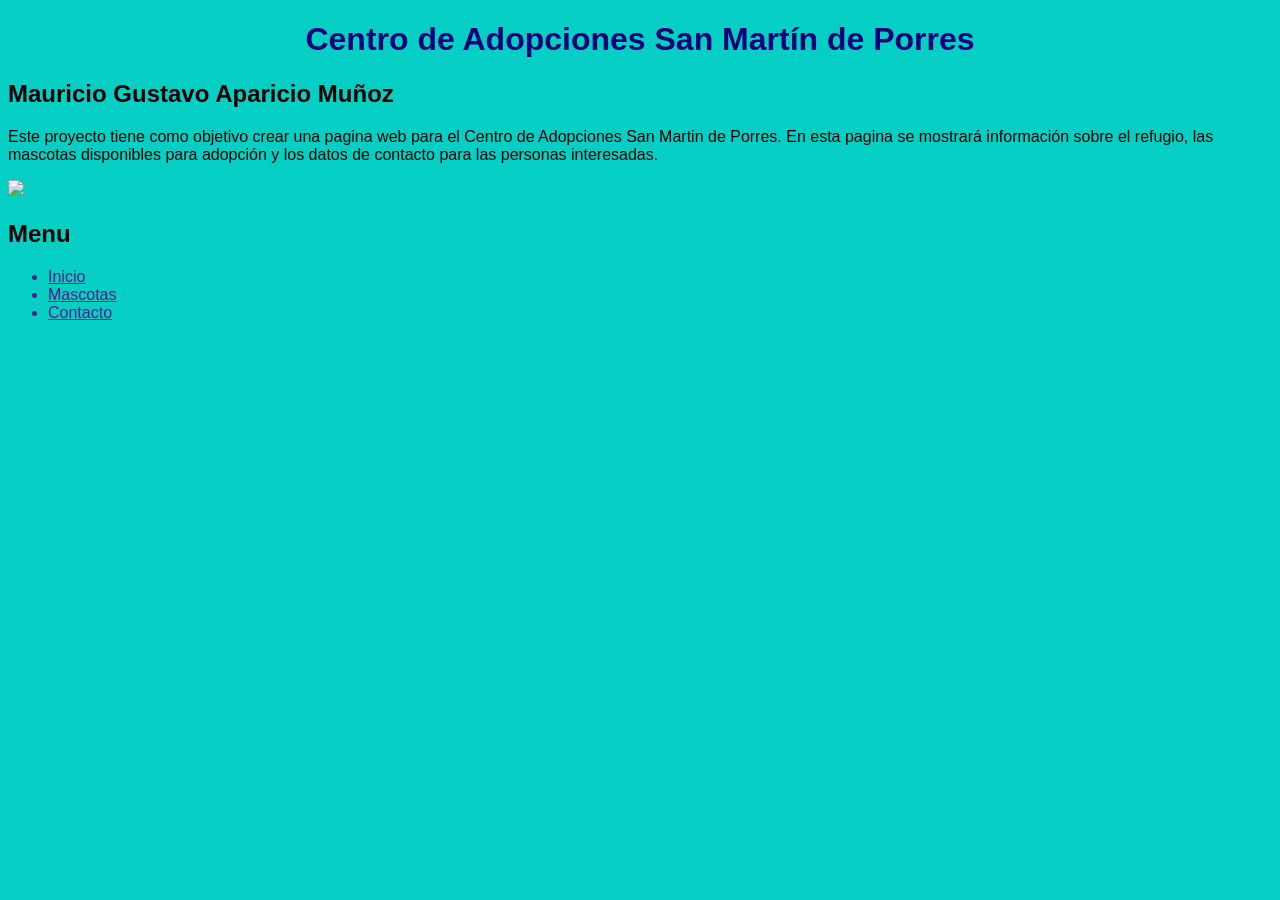
==== index.html @ 4864e640 "Commit prueba" ====
<!DOCTYPE html>
<html lang="es">
<head>
    <meta charset="UTF-8">
    <title>Centro de Adopciones San Martín de Porres</title>

    <style>
        body{
            background-color: #05cfc5;
            font-family: Arial, sans-serif;
        }

        h1{
            color: rgb(10, 2, 121);
        }
    </style>
</head>

<body>
<header>
    <h1 style="text-align: center;">Centro de Adopciones San Martín de Porres</h1>
    <h2>Mauricio Gustavo Aparicio Muñoz</h2>
</header>
    <p>
        Este proyecto tiene como objetivo crear una pagina web para el Centro de
        Adopciones San Martin de Porres. En esta pagina se mostrará información
        sobre el refugio, las mascotas disponibles para adopción y los datos de
        contacto para las personas interesadas.
    </p>

    <img src="https://upload.wikimedia.org/wikipedia/commons/thumb/1/11/Jornada_de_adopcion_de_animales_de_compa%C3%B1ia_en_el_Parque_Rodo_-_20140102dicimouyem0038-2.jpg/960px-Jornada_de_adopcion_de_animales_de_compa%C3%B1ia_en_el_Parque_Rodo_-_20140102dicimouyem0038-2.jpg" width="300">

    <h2>Menu</h2>

    <ul>
        <a href="">
            <li>Inicio</li>
            <li>Mascotas</li>
            <li>Contacto</li>
        </a>
    </ul>

</body>
</html>
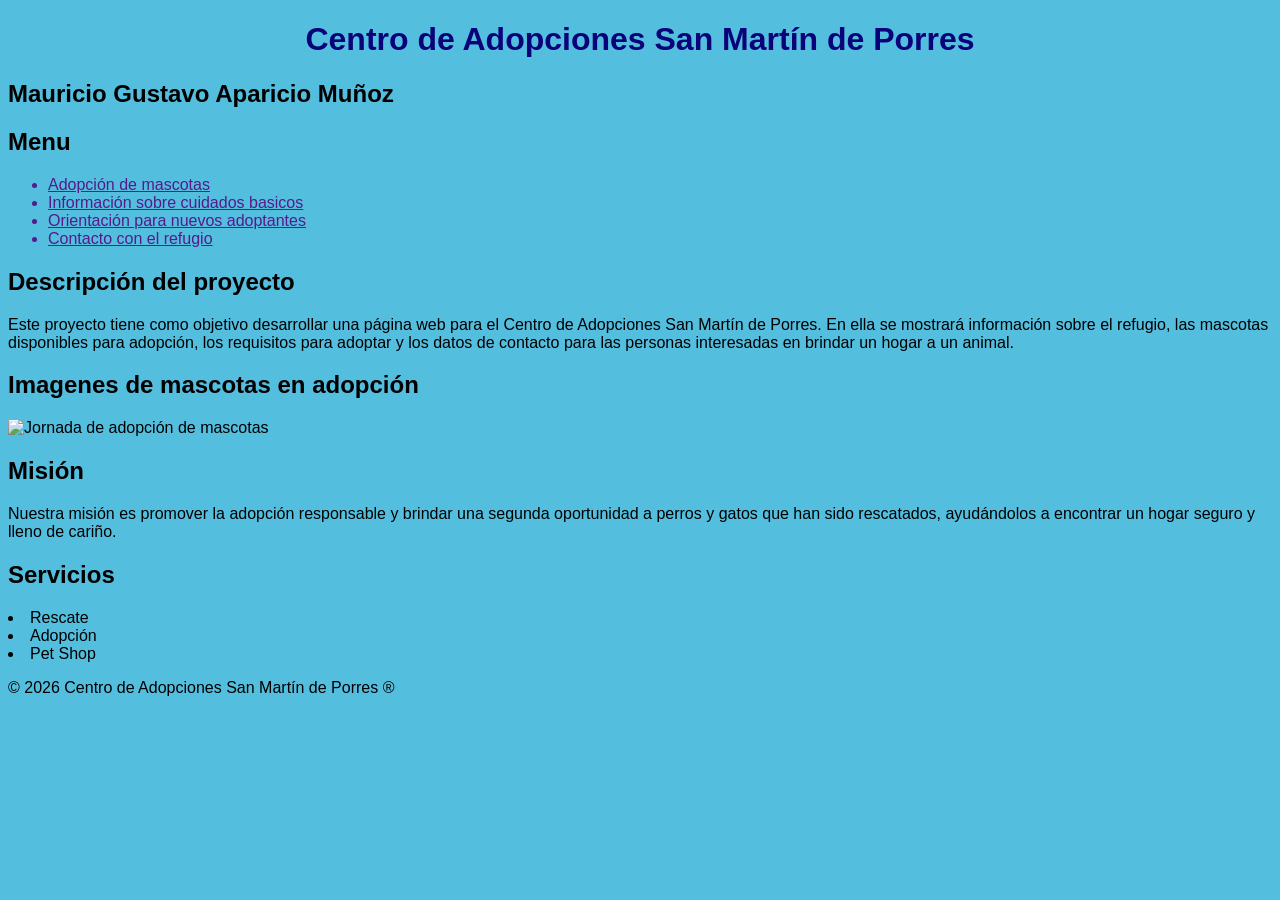
==== commit d609a14b: "Adición de estructura básica" ====
--- a/index.html
+++ b/index.html
@@ -2,11 +2,11 @@
 <html lang="es">
 <head>
     <meta charset="UTF-8">
-    <title>Centro de Adopciones San Martín de Porres</title>
+    <title>"Centro de Adopciones San Martín de Porres"</title>
 
     <style>
         body{
-            background-color: #05cfc5;
+            background-color: #54bedf;
             font-family: Arial, sans-serif;
         }
 
@@ -21,24 +21,63 @@
     <h1 style="text-align: center;">Centro de Adopciones San Martín de Porres</h1>
     <h2>Mauricio Gustavo Aparicio Muñoz</h2>
 </header>
-    <p>
-        Este proyecto tiene como objetivo crear una pagina web para el Centro de
-        Adopciones San Martin de Porres. En esta pagina se mostrará información
-        sobre el refugio, las mascotas disponibles para adopción y los datos de
-        contacto para las personas interesadas.
-    </p>
-
-    <img src="https://upload.wikimedia.org/wikipedia/commons/thumb/1/11/Jornada_de_adopcion_de_animales_de_compa%C3%B1ia_en_el_Parque_Rodo_-_20140102dicimouyem0038-2.jpg/960px-Jornada_de_adopcion_de_animales_de_compa%C3%B1ia_en_el_Parque_Rodo_-_20140102dicimouyem0038-2.jpg" width="300">
-
+<nav>
     <h2>Menu</h2>
-
     <ul>
         <a href="">
-            <li>Inicio</li>
-            <li>Mascotas</li>
-            <li>Contacto</li>
+            <li>Adopción de mascotas</li>
+            <li>Información sobre cuidados basicos</li>
+            <li>Orientación para nuevos adoptantes</li>
+            <li>Contacto con el refugio</li>
         </a>
     </ul>
+</nav>
+<main>
 
+    <section>
+        <h2>Descripción del proyecto</h2>
+
+        <p>
+            Este proyecto tiene como objetivo desarrollar una página web para el
+            Centro de Adopciones San Martín de Porres. En ella se mostrará
+            información sobre el refugio, las mascotas disponibles para adopción,
+            los requisitos para adoptar y los datos de contacto para las personas
+            interesadas en brindar un hogar a un animal.
+        </p>
+    </section>
+
+    <section>
+        <h2>Imagenes de mascotas en adopción</h2>
+
+        <img src="https://upload.wikimedia.org/wikipedia/commons/thumb/1/11/Jornada_de_adopcion_de_animales_de_compa%C3%B1ia_en_el_Parque_Rodo_-_20140102dicimouyem0038-2.jpg/960px-Jornada_de_adopcion_de_animales_de_compa%C3%B1ia_en_el_Parque_Rodo_-_20140102dicimouyem0038-2.jpg"
+            alt="Jornada de adopción de mascotas"width="300">
+    </section>
+
+    <section>
+        <h2>Misión</h2>
+
+        <p>
+            Nuestra misión es promover la adopción responsable y brindar una
+            segunda oportunidad a perros y gatos que han sido rescatados,
+            ayudándolos a encontrar un hogar seguro y lleno de cariño.
+        </p>
+    </section>
+
+    <section>
+        <h2>Servicios</h2>
+            <li>Rescate</li>
+            <li>Adopción</li>
+            <li>Pet Shop</li>
+        <ul>
+            
+        </ul>
+    </section>
+
+</main>
+    
 </body>
+
+<footer>
+    <p>&copy; 2026 Centro de Adopciones San Martín de Porres &reg;</p>
+</footer>
 </html>
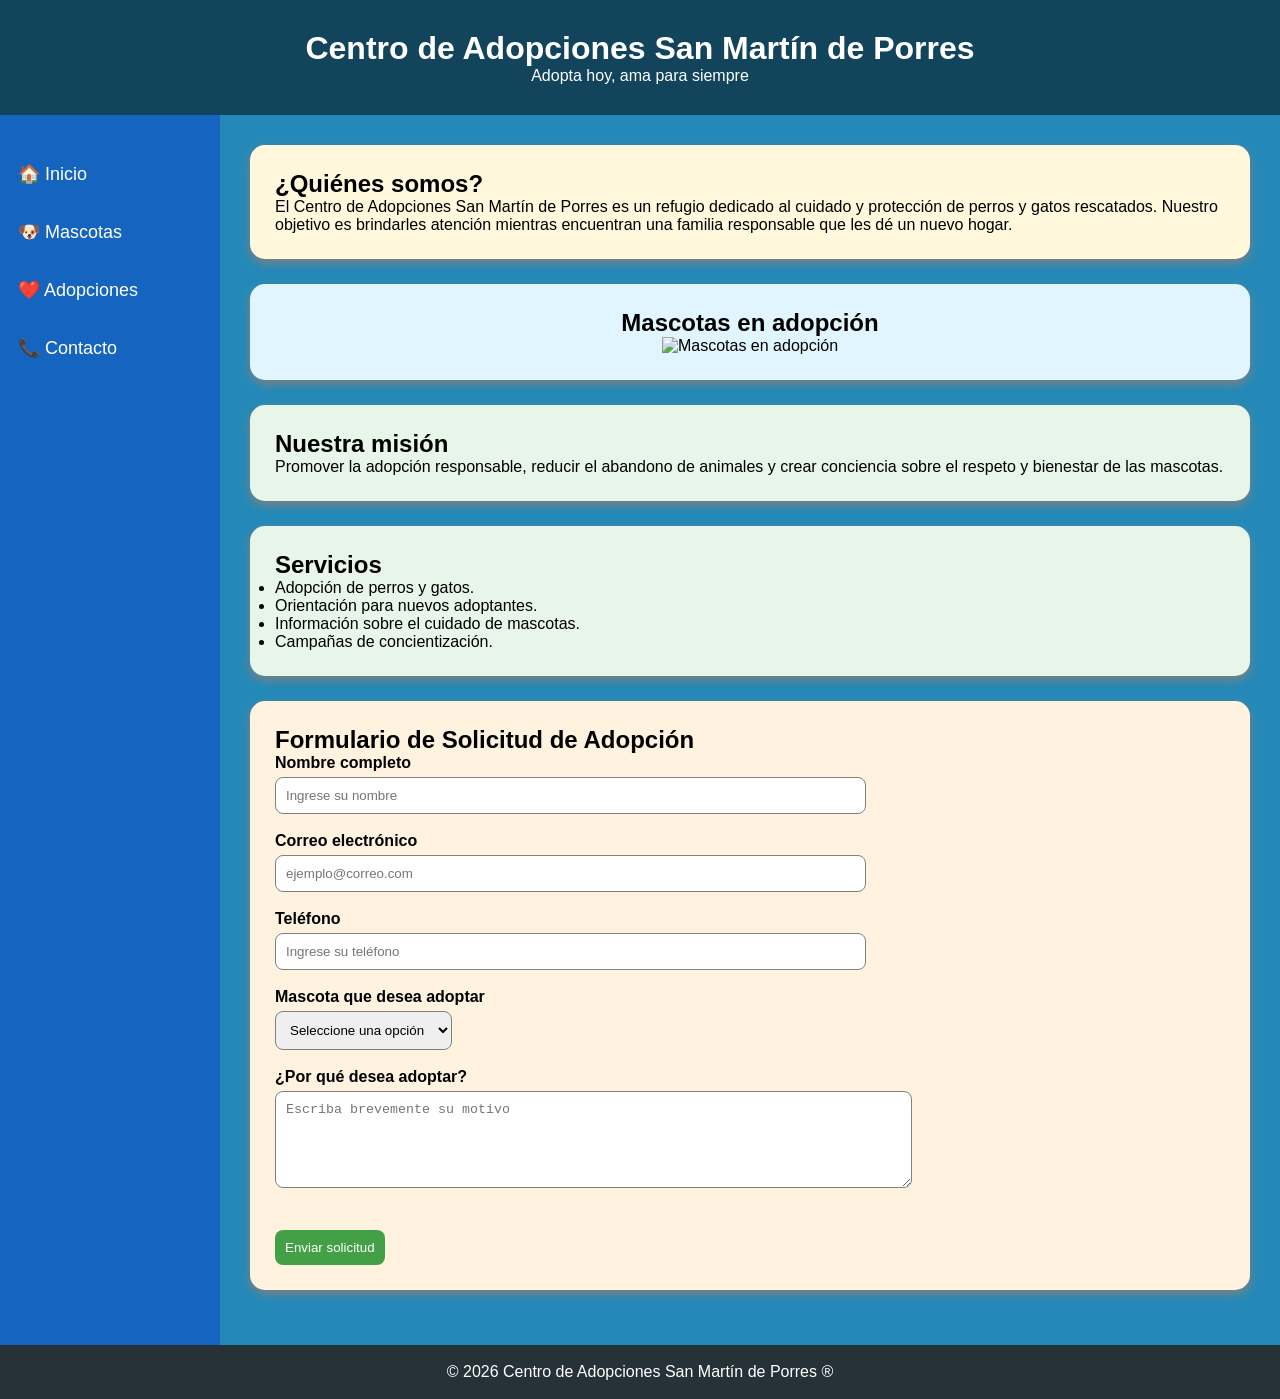
==== commit e01e8fb4: "Actualización aumento de css y formulario" ====
--- a/index.html
+++ b/index.html
@@ -1,83 +1,109 @@
 <!DOCTYPE html>
 <html lang="es">
+
 <head>
     <meta charset="UTF-8">
-    <title>"Centro de Adopciones San Martín de Porres"</title>
+    <meta name="viewport" content="width=device-width, initial-scale=1.0">
+    <title>Centro de Adopciones San Martín de Porres</title>
 
-    <style>
-        body{
-            background-color: #54bedf;
-            font-family: Arial, sans-serif;
-        }
-
-        h1{
-            color: rgb(10, 2, 121);
-        }
-    </style>
+    <link rel="stylesheet" href="styles.css">
 </head>
 
 <body>
-<header>
-    <h1 style="text-align: center;">Centro de Adopciones San Martín de Porres</h1>
-    <h2>Mauricio Gustavo Aparicio Muñoz</h2>
-</header>
-<nav>
-    <h2>Menu</h2>
-    <ul>
-        <a href="">
-            <li>Adopción de mascotas</li>
-            <li>Información sobre cuidados basicos</li>
-            <li>Orientación para nuevos adoptantes</li>
-            <li>Contacto con el refugio</li>
-        </a>
-    </ul>
-</nav>
-<main>
 
-    <section>
-        <h2>Descripción del proyecto</h2>
+    <header>
+        <h1>Centro de Adopciones San Martín de Porres</h1>
+        <p>Adopta hoy, ama para siempre</p>
+    </header>
 
-        <p>
-            Este proyecto tiene como objetivo desarrollar una página web para el
-            Centro de Adopciones San Martín de Porres. En ella se mostrará
-            información sobre el refugio, las mascotas disponibles para adopción,
-            los requisitos para adoptar y los datos de contacto para las personas
-            interesadas en brindar un hogar a un animal.
-        </p>
-    </section>
+    <div class="contenedor">
 
-    <section>
-        <h2>Imagenes de mascotas en adopción</h2>
+        <nav>
+            <a href="#">🏠 Inicio</a>
+            <a href="#">🐶 Mascotas</a>
+            <a href="#">❤️ Adopciones</a>
+            <a href="#">📞 Contacto</a>
+        </nav>
 
-        <img src="https://upload.wikimedia.org/wikipedia/commons/thumb/1/11/Jornada_de_adopcion_de_animales_de_compa%C3%B1ia_en_el_Parque_Rodo_-_20140102dicimouyem0038-2.jpg/960px-Jornada_de_adopcion_de_animales_de_compa%C3%B1ia_en_el_Parque_Rodo_-_20140102dicimouyem0038-2.jpg"
-            alt="Jornada de adopción de mascotas"width="300">
-    </section>
+        <main>
 
-    <section>
-        <h2>Misión</h2>
+            <section class="descripcion">
+                <h2>¿Quiénes somos?</h2>
 
-        <p>
-            Nuestra misión es promover la adopción responsable y brindar una
-            segunda oportunidad a perros y gatos que han sido rescatados,
-            ayudándolos a encontrar un hogar seguro y lleno de cariño.
-        </p>
-    </section>
+                <p>
+                    El Centro de Adopciones San Martín de Porres es un refugio
+                    dedicado al cuidado y protección de perros y gatos rescatados.
+                    Nuestro objetivo es brindarles atención mientras encuentran
+                    una familia responsable que les dé un nuevo hogar.
+                </p>
+            </section>
 
-    <section>
-        <h2>Servicios</h2>
-            <li>Rescate</li>
-            <li>Adopción</li>
-            <li>Pet Shop</li>
-        <ul>
-            
-        </ul>
-    </section>
+            <section class="imagen">
+                <h2>Mascotas en adopción</h2>
 
-</main>
-    
+                <img src="https://upload.wikimedia.org/wikipedia/commons/thumb/1/11/Jornada_de_adopcion_de_animales_de_compa%C3%B1ia_en_el_Parque_Rodo_-_20140102dicimouyem0038-2.jpg/960px-Jornada_de_adopcion_de_animales_de_compa%C3%B1ia_en_el_Parque_Rodo_-_20140102dicimouyem0038-2.jpg"
+                    alt="Mascotas en adopción">
+            </section>
+
+            <section class="mision">
+
+                <h2>Nuestra misión</h2>
+
+                <p>
+                    Promover la adopción responsable, reducir el abandono de
+                    animales y crear conciencia sobre el respeto y bienestar de
+                    las mascotas.
+                </p>
+
+            </section>
+
+            <section class="servicios">
+
+                <h2>Servicios</h2>
+
+                <ul>
+                    <li>Adopción de perros y gatos.</li>
+                    <li>Orientación para nuevos adoptantes.</li>
+                    <li>Información sobre el cuidado de mascotas.</li>
+                    <li>Campañas de concientización.</li>
+                </ul>
+
+            </section>
+
+        <section class="formulario">
+            <h2>Formulario de Solicitud de Adopción</h2>
+            <form>
+                <label for="nombre">Nombre completo</label><br>
+                <input type="text" id="nombre" placeholder="Ingrese su nombre" size="70"><br><br>
+
+                <label for="correo">Correo electrónico</label><br>
+                <input type="email" id="correo" placeholder="ejemplo@correo.com" size="70"><br><br>
+
+                <label for="telefono">Teléfono</label><br>
+                <input type="text" id="telefono" placeholder="Ingrese su teléfono" size="70"><br><br>
+
+                <label for="mascota">Mascota que desea adoptar</label><br>
+                <select id="mascota">
+                    <option>Seleccione una opción</option>
+                    <option>Perro</option>
+                    <option>Gato</option>
+                </select><br><br>
+
+                <label for="motivo">¿Por qué desea adoptar?</label><br>
+                <textarea id="motivo" cols="75" rows="5" placeholder="Escriba brevemente su motivo"></textarea><br><br>
+
+                <input type="submit" value="Enviar solicitud">
+            </form>
+        </section>
+
+        </main>
+
+    </div>
+
+    <footer>
+        <p>&copy; 2026 Centro de Adopciones San Martín de Porres &reg;</p>
+    </footer>
+
 </body>
 
-<footer>
-    <p>&copy; 2026 Centro de Adopciones San Martín de Porres &reg;</p>
-</footer>
 </html>
--- a/styles.css
+++ b/styles.css
@@ -0,0 +1,139 @@
+*{
+    margin:0;
+    padding:0;
+    box-sizing:border-box;
+}
+
+body{
+
+    font-family:Arial, Helvetica, sans-serif;
+    background:#2489b8;
+}
+
+header{
+
+    background:#12445c;
+    color:white;
+    padding:30px;
+    text-align:center;
+
+}
+
+.contenedor{
+
+    display:flex;
+    min-height:100vh;
+
+}
+
+nav{
+
+    width:220px;
+    background:#1565c0;
+    padding-top:30px;
+}
+
+nav a{
+
+    display:block;
+    color:white;
+    text-decoration:none;
+    padding:18px;
+    font-size:18px;
+
+}
+
+nav a:hover{
+
+    background:#0c73b8;
+
+}
+
+main{
+
+    flex:1;
+    padding:30px;
+
+}
+
+section{
+
+    margin-bottom:25px;
+    padding:25px;
+    border-radius:15px;
+    box-shadow:0px 4px 10px gray;
+
+}
+
+.descripcion{
+
+    background:#fff8dc;
+
+}
+
+.imagen{
+
+    background:#e1f5fe;
+    text-align:center;
+
+}
+
+.servicios{
+
+    background:#e8f5e9;
+
+}
+.mision{
+
+    background:#e8f5e9;
+
+}
+
+.formulario{
+
+    background:#fff3e0;
+
+}
+
+
+label{
+
+    margin-top:12px;
+    font-weight:bold;
+}
+
+input,
+select,
+textarea{
+
+    margin-top:5px;
+    padding:10px;
+    border-radius:8px;
+    border:1px solid gray;
+
+}
+
+input[type="submit"]{
+
+    margin-top:20px;
+    background:#43a047;
+    color:white;
+    border:none;
+    cursor:pointer;
+
+}
+
+input[type="submit"]:hover{
+
+    background:#2e7d32;
+
+}
+
+footer{
+
+    background:#263238;
+    color:white;
+    text-align:center;
+    padding:18px;
+
+}
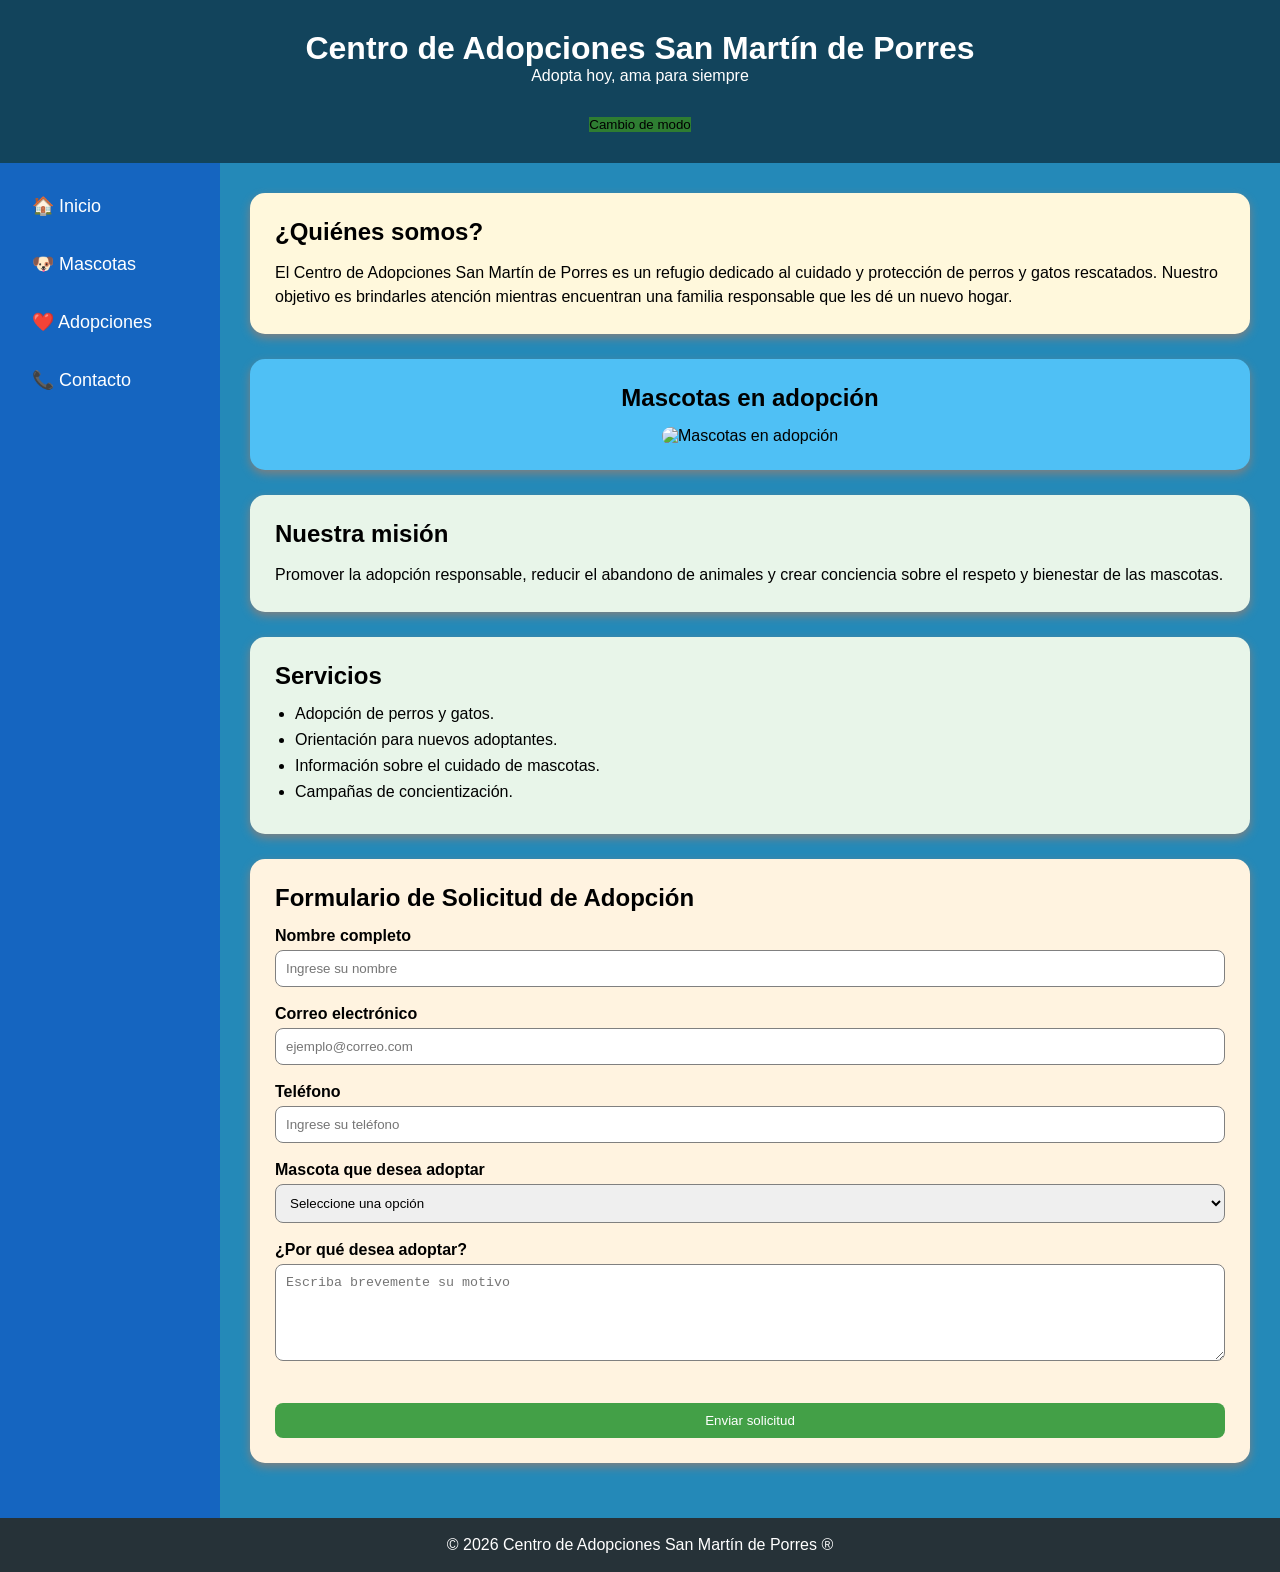
==== commit 411fe2ef: "Subida de examen" ====
--- a/index.html
+++ b/index.html
@@ -13,7 +13,8 @@
 
     <header>
         <h1>Centro de Adopciones San Martín de Porres</h1>
-        <p>Adopta hoy, ama para siempre</p>
+        <p>Adopta hoy, ama para siempre</p><br>
+        <button type="button" id="btn-tema" class="boton-modo">Cambio de modo</button>
     </header>
 
     <div class="contenedor">
@@ -104,6 +105,8 @@
         <p>&copy; 2026 Centro de Adopciones San Martín de Porres &reg;</p>
     </footer>
 
+
+    <script src="script.js"></script>
 </body>
 
 </html>
--- a/styles.css
+++ b/styles.css
@@ -5,112 +5,125 @@
 }
 
 body{
-
     font-family:Arial, Helvetica, sans-serif;
     background:#2489b8;
 }
 
 header{
-
     background:#12445c;
     color:white;
     padding:30px;
     text-align:center;
-
+}
+
+.boton-modo{
+    margin-top: 14px;
+    background-color: #2e7d32;
+    color: black;
+    border: none;
+    font-family: Arial, Helvetica, sans-serif;
 }
 
 .contenedor{
-
     display:flex;
     min-height:100vh;
-
 }
 
 nav{
-
     width:220px;
     background:#1565c0;
-    padding-top:30px;
+    padding:20px;
+    display:flex;
+    flex-direction:column;
+    gap:12px;
 }
 
 nav a{
-
-    display:block;
     color:white;
     text-decoration:none;
-    padding:18px;
+    padding:12px;
     font-size:18px;
-
+    border-radius:6px;
 }
 
 nav a:hover{
-
-    background:#0c73b8;
-
+    background:#075583;
 }
 
 main{
-
     flex:1;
     padding:30px;
-
 }
 
 section{
-
     margin-bottom:25px;
     padding:25px;
     border-radius:15px;
     box-shadow:0px 4px 10px gray;
-
 }
 
 .descripcion{
-
     background:#fff8dc;
-
 }
 
 .imagen{
-
-    background:#e1f5fe;
+    background:#4fc0f5;
     text-align:center;
-
+}
+
+.imagen img{
+    width:80%;
+    max-width:650px;
+    border-radius:10px;
 }
 
 .servicios{
-
     background:#e8f5e9;
-
 }
 .mision{
-
     background:#e8f5e9;
-
 }
 
 .formulario{
-
     background:#fff3e0;
-
-}
-
+}
+
+section h2{
+    margin-bottom:15px;
+}
+
+section p{
+    line-height:1.5;
+}
+
+ul{
+    margin-left:20px;
+}
+
+li{ 
+    margin-bottom:8px;
+}
 
 label{
-
     margin-top:12px;
     font-weight:bold;
 }
 
+input,
+select,
 input,
 select,
 textarea{
-
+    width:100%;
+    padding:10px;
     margin-top:5px;
-    padding:10px;
     border-radius:8px;
     border:1px solid gray;
-
+    box-sizing:border-box;
+}
+
+textarea{
+    resize:vertical;
 }
 
 input[type="submit"]{
@@ -124,16 +137,71 @@
 }
 
 input[type="submit"]:hover{
-
     background:#2e7d32;
-
 }
 
 footer{
-
     background:#263238;
     color:white;
     text-align:center;
     padding:18px;
-
+}
+
+body.claro{
+    background-color: #4fc0f5;
+    color: black;
+}
+
+body.claro header{
+    background-color: #4fc0f5;
+    color: black;
+}
+
+body.claro header p{
+    color: darkblue;
+}
+
+body.claro nav{
+    background-color: #263238;
+}
+
+body.claro .tarjeta{
+    background-color: aqua;
+}
+
+body.claro .tarjeta h2{
+    color: black;
+}
+
+body.claro article{
+    background-color: #2489b8;
+}
+
+body.claro article h3{
+    background-color: #2489b8;
+}
+
+@media screen and (max-width:768px){
+    .contenedor{
+        flex-direction:column;
+    }
+
+    nav{
+        width:100%;
+        flex-direction:column;
+        gap:8px;
+    }
+
+    main{
+        padding:15px;
+    }
+
+    section{
+        padding:18px;
+        margin-bottom:15px;
+    }
+
+    .imagen img{
+        width:100%;
+    }
 }
